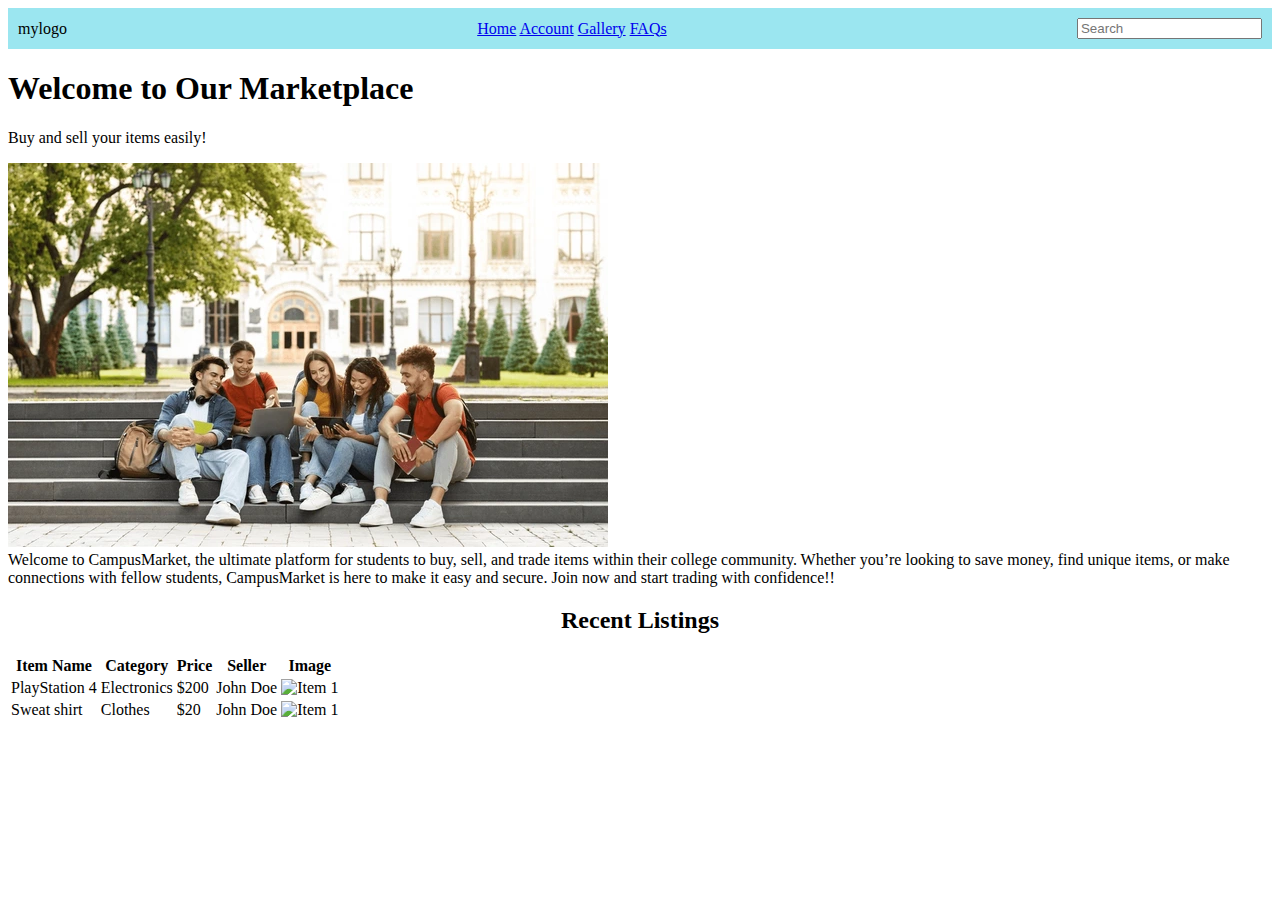
==== index.html @ e4a6d4ba "Switch file location" ====
<!DOCTYPE html>
<html lang="en">
  <head>
    <meta charset="utf-8">
    <title>Campus Market</title>
    <link rel="stylesheet" href="styles.css">
    <meta name="description" content="Discover Campus Market, your trusted platform for buying, selling, and trading items within your college community. Connect, save, and explore today!">
</head>
<body>
  <header>
    <div class="logo">mylogo</div>
    <nav class="navMenu">
     
        <a href="index.html">Home</a>
        <a href="account.html">Account</a>
        <a href="gallery.html">Gallery</a>
        <a href="faqs.html">FAQs</a> 
   </nav>
    <div class="searchBar">  
      <input type="text" placeholder="Search">
    </div>
  </header>
  <section class="banner">
    <h1>Welcome to Our Marketplace</h1>
    <p>Buy and sell your items easily!</p>
    <img src="student.jpg" alt="Featured Items">
  </section>
  <div class="description">

Welcome to CampusMarket, the ultimate platform for 
  students to buy, sell, and trade items within their
   college community. Whether you’re looking to save money,
    find unique items, or make connections with fellow 
  students, CampusMarket is here to make it easy and secure. Join now and start trading with confidence!!
  </div>

 
  <section class="recent-listings">
    <h2>Recent Listings</h2>
    <table>
      <tr>
        <th>Item Name</th>
        <th>Category</th>
        <th>Price</th>
        <th>Seller</th>
        <th>Image</th>
      </tr>
      <tr>
        <td>PlayStation 4</td>
        <td>Electronics</td>
        <td>$200</td>
        <td>John Doe</td>
        <td><img src="sample1.jpg" alt="Item 1"></td>
      </tr>
    <tr>
      <td>Sweat shirt</td>
      <td>Clothes</td>
      <td>$20</td>
      <td>John Doe</td>
      <td><img src="sample1.jpg" alt="Item 1"></td>
    </tr>
    </table>
  </section>
</body>
</html>
---- styles.css ----
header {
  display: flex; 
  align-items: center;
  justify-content: space-between; 
  padding: 10px; 
  background-color: #9be6f0; 
}

.logo {
 text-align: left;
}


.search-bar {
  margin-left: auto; 
}

.account {
 
  font-family: Arial;
  background-color: #f0f2f5;
  align-items: center;
  height: 100vh;
  justify-content: center;
    align-items: center;
}

.login-container {
  display: flex;
  width: 100%;
  max-width: 400px;
  padding: 20px;
  background-color: #94c2ec;
  border-radius: 10px;
  align-items: center;
  justify-content: center;
}


.login-box {
  width: 100%;
  padding: 20px;
}

h2 {
  text-align: center;
  margin-bottom: 20px;
}

.input-box {
  margin-bottom: 15px;
}

.input-box label {
  display: block;
  margin-bottom: 5px;
  font-size: 14px;
  color: #333;
}

.login-button button {
  width: 100%;
  padding: 10px;
  background-color: #4a90e2;
  color: #fff;
  font-size: 16px;
  border: none;
  border-radius: 5px;
  cursor: pointer;
}

.login-button button:hover {
  background-color: #357abd;
}
.signup-container {
  width: 100%;
  max-width: 450px;
  padding: 20px;
  background-color: #fff;
  border-radius: 10px;
  box-shadow: 0px 4px 8px rgba(0, 0, 0, 0.1);
}

.signup-box {
  width: 100%;
  padding: 20px;
}

h2 {
  text-align: center;
  margin-bottom: 20px;
}

.input-box {
  margin-bottom: 15px;
}

.input-box label {
  display: block;
  margin-bottom: 5px;
  font-size: 14px;
  color: #333;
}

.input-box input {
  width: 100%;
  padding: 10px;
  font-size: 16px;
  border: 1px solid #ccc;
  border-radius: 5px;
  outline: none;
}

.input-box input:focus {
  border-color: #4a90e2;
}

.signup-button {
  margin-top: 20px;
}

.signup-button button {
  width: 100%;
  padding: 10px;
  background-color: #4a90e2;
  color: #fff;
  font-size: 16px;
  border: none;
  border-radius: 5px;
  cursor: pointer;
}

.signup-button button:hover {
  background-color: #357abd;
}

.login-link {
  text-align: center;
  margin-top: 15px;
}

.login-link a {
  color: #4a90e2;
  text-decoration: none;
}

.login-link a:hover {
  text-decoration: underline;
}

.gallery {
  display: grid;
  grid-template-columns: repeat(auto-fit, minmax(200px, 1fr));
  gap: 20px;
  padding: 20px;
}

.gallery-item {
  border: 1px solid #ccc;
  border-radius: 10px;
  padding: 10px;
  text-align: center;
}

.gallery-item img {
  width: 100%;
  height: auto;
  border-radius: 5px;
}
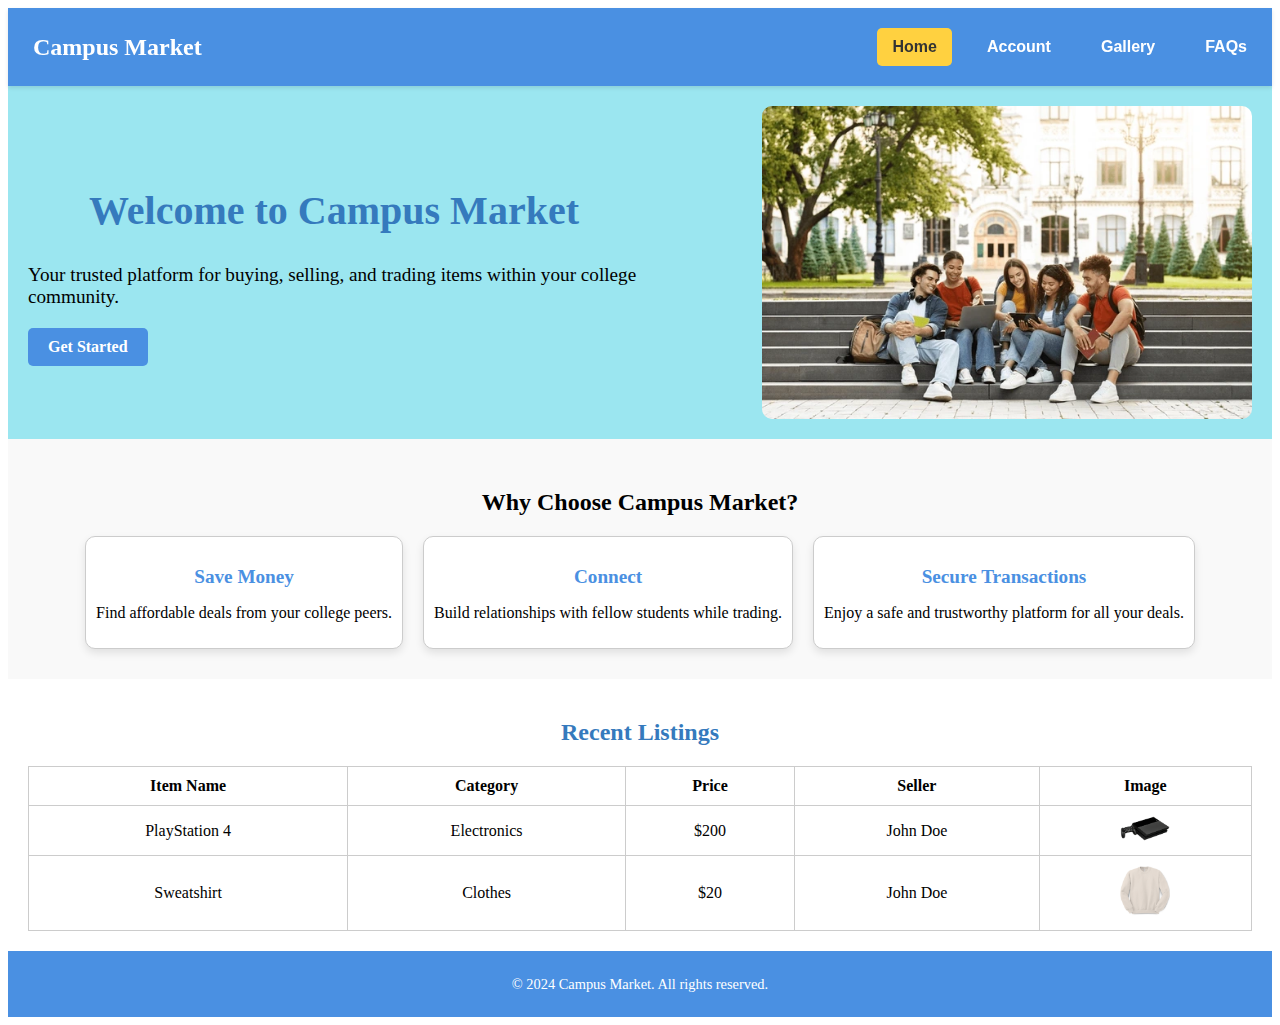
==== commit 1a4d8e57: "put the files in the base" ====
--- a/index.html
+++ b/index.html
@@ -5,61 +5,74 @@
     <title>Campus Market</title>
     <link rel="stylesheet" href="styles.css">
     <meta name="description" content="Discover Campus Market, your trusted platform for buying, selling, and trading items within your college community. Connect, save, and explore today!">
-</head>
-<body>
-  <header>
-    <div class="logo">mylogo</div>
-    <nav class="navMenu">
-     
-        <a href="index.html">Home</a>
+  </head>
+  <body>
+    <header>
+      <div class="logo">Campus Market</div>
+      <nav class="navMenu">
+        <a href="index.html" class="active">Home</a>
         <a href="account.html">Account</a>
         <a href="gallery.html">Gallery</a>
-        <a href="faqs.html">FAQs</a> 
-   </nav>
-    <div class="searchBar">  
-      <input type="text" placeholder="Search">
-    </div>
-  </header>
-  <section class="banner">
-    <h1>Welcome to Our Marketplace</h1>
-    <p>Buy and sell your items easily!</p>
-    <img src="student.jpg" alt="Featured Items">
-  </section>
-  <div class="description">
+        <a href="faqs.html">FAQs</a>
+      </nav>
+    </header>
 
-Welcome to CampusMarket, the ultimate platform for 
-  students to buy, sell, and trade items within their
-   college community. Whether you’re looking to save money,
-    find unique items, or make connections with fellow 
-  students, CampusMarket is here to make it easy and secure. Join now and start trading with confidence!!
-  </div>
+    <section class="hero-section">
+      <div class="hero-content">
+        <h1>Welcome to Campus Market</h1>
+        <p>Your trusted platform for buying, selling, and trading items within your college community.</p>
+        <a href="signup.html" class="hero-btn">Get Started</a>
+      </div>
+      <img src="student.jpg" alt="Featured Items" class="hero-image">
+    </section>
 
- 
-  <section class="recent-listings">
-    <h2>Recent Listings</h2>
-    <table>
-      <tr>
-        <th>Item Name</th>
-        <th>Category</th>
-        <th>Price</th>
-        <th>Seller</th>
-        <th>Image</th>
-      </tr>
-      <tr>
-        <td>PlayStation 4</td>
-        <td>Electronics</td>
-        <td>$200</td>
-        <td>John Doe</td>
-        <td><img src="sample1.jpg" alt="Item 1"></td>
-      </tr>
-    <tr>
-      <td>Sweat shirt</td>
-      <td>Clothes</td>
-      <td>$20</td>
-      <td>John Doe</td>
-      <td><img src="sample1.jpg" alt="Item 1"></td>
-    </tr>
-    </table>
-  </section>
-</body>
+    <section class="features-section">
+      <h2>Why Choose Campus Market?</h2>
+      <div class="features-container">
+        <div class="feature">
+          <h3>Save Money</h3>
+          <p>Find affordable deals from your college peers.</p>
+        </div>
+        <div class="feature">
+          <h3>Connect</h3>
+          <p>Build relationships with fellow students while trading.</p>
+        </div>
+        <div class="feature">
+          <h3>Secure Transactions</h3>
+          <p>Enjoy a safe and trustworthy platform for all your deals.</p>
+        </div>
+      </div>
+    </section>
+
+    <section class="recent-listings">
+      <h2>Recent Listings</h2>
+      <table>
+        <tr>
+          <th>Item Name</th>
+          <th>Category</th>
+          <th>Price</th>
+          <th>Seller</th>
+          <th>Image</th>
+        </tr>
+        <tr>
+          <td>PlayStation 4</td>
+          <td>Electronics</td>
+          <td>$200</td>
+          <td>John Doe</td>
+          <td><img src="PS 4.png" alt="Item 1"></td>
+        </tr>
+        <tr>
+          <td>Sweatshirt</td>
+          <td>Clothes</td>
+          <td>$20</td>
+          <td>John Doe</td>
+          <td><img src="sweatshirt.jpg" alt="Item 2"></td>
+        </tr>
+      </table>
+    </section>
+    
+    <footer>
+      <p>&copy; 2024 Campus Market. All rights reserved.</p>
+    </footer>
+  </body>
 </html>
--- a/styles.css
+++ b/styles.css
@@ -15,6 +15,53 @@
   margin-left: auto; 
 }
 
+.navMenu {
+  display: flex;
+  gap: 20px;
+  justify-content: center;
+  background-color: #4a90e2;
+  padding: 10px 0;
+  list-style: none;
+  margin: 0;
+}
+
+.navMenu a {
+  text-decoration: none;
+  font-family: Arial, sans-serif;
+  font-weight: bold;
+  color: #fff;
+  padding: 10px 15px;
+  border-radius: 5px;
+  transition: all 0.3s ease;
+}
+
+.navMenu a:hover {
+  background-color: #357abd;
+  color: #fff;
+  box-shadow: 0 4px 8px rgba(0, 0, 0, 0.2);
+}
+
+.navMenu a.active {
+  background-color: #FFD140;
+  color: #333;
+  border-radius: 5px;
+}
+
+header {
+  position: sticky;
+  top: 0;
+  z-index: 1000;
+  background-color: #4a90e2;
+  box-shadow: 0 2px 4px rgba(0, 0, 0, 0.1);
+}
+
+.logo {
+  font-size: 1.5em;
+  font-weight: bold;
+  color: #fff;
+  margin-right: auto;
+  padding-left: 15px;
+}
 .account {
  
   font-family: Arial;
@@ -167,3 +214,163 @@
   height: auto;
   border-radius: 5px;
 }
+
+main {
+  padding: 20px;
+  background-color: #f9f9f9;
+  font-family: Arial, sans-serif;
+  color: #333;
+}
+
+h1 {
+  text-align: center;
+  margin-bottom: 30px;
+  color: #4a90e2;
+}
+
+.faq {
+  max-width: 800px;
+  margin: 0 auto;
+}
+
+.faq h2 {
+  margin-top: 20px;
+  color: #357abd;
+  font-size: 1.5em;
+  border-bottom: 2px solid #9be6f0;
+  padding-bottom: 5px;
+}
+
+details {
+  margin-bottom: 15px;
+  border: 1px solid #ccc;
+  border-radius: 5px;
+  background-color: #fff;
+  padding: 10px;
+}
+
+details summary {
+  font-size: 1.1em;
+  font-weight: bold;
+  cursor: pointer;
+  color: #4a90e2;
+}
+
+details summary:hover {
+  text-decoration: underline;
+}
+
+details p {
+  margin: 10px 0 0 0;
+  font-size: 1em;
+  line-height: 1.5;
+  color: #333;
+}
+/* Hero Section */
+.hero-section {
+  display: flex;
+  align-items: center;
+  justify-content: space-between;
+  padding: 20px;
+  background-color: #9be6f0;
+}
+
+.hero-content {
+  max-width: 50%;
+}
+
+.hero-content h1 {
+  font-size: 2.5em;
+  color: #357abd;
+}
+
+.hero-content p {
+  margin: 10px 0 20px;
+  font-size: 1.2em;
+}
+
+.hero-btn {
+  display: inline-block;
+  padding: 10px 20px;
+  background-color: #4a90e2;
+  color: #fff;
+  text-decoration: none;
+  border-radius: 5px;
+  font-weight: bold;
+  transition: background-color 0.3s ease;
+}
+
+.hero-btn:hover {
+  background-color: #357abd;
+}
+
+.hero-image {
+  max-width: 40%;
+  border-radius: 10px;
+}
+
+/* Features Section */
+.features-section {
+  text-align: center;
+  padding: 30px 10px;
+  background-color: #f9f9f9;
+}
+
+.features-container {
+  display: flex;
+  justify-content: center;
+  gap: 20px;
+  margin-top: 20px;
+}
+
+.feature {
+  padding: 10px;
+  background-color: #fff;
+  border: 1px solid #ccc;
+  border-radius: 10px;
+  box-shadow: 0 4px 8px rgba(0, 0, 0, 0.1);
+}
+
+.feature h3 {
+  color: #4a90e2;
+  font-size: 1.2em;
+  margin-bottom: 10px;
+}
+
+/* Recent Listings */
+.recent-listings {
+  padding: 20px;
+  background-color: #fff;
+}
+
+.recent-listings h2 {
+  text-align: center;
+  margin-bottom: 20px;
+  color: #357abd;
+}
+
+.recent-listings table {
+  width: 100%;
+  border-collapse: collapse;
+  margin: 0 auto;
+}
+
+.recent-listings th, .recent-listings td {
+  padding: 10px;
+  text-align: center;
+  border: 1px solid #ccc;
+}
+
+.recent-listings img {
+  width: 50px;
+  height: auto;
+  border-radius: 5px;
+}
+
+footer {
+  text-align: center;
+  padding: 10px 0;
+  background-color: #4a90e2;
+  color: #fff;
+  font-size: 0.9em;
+}
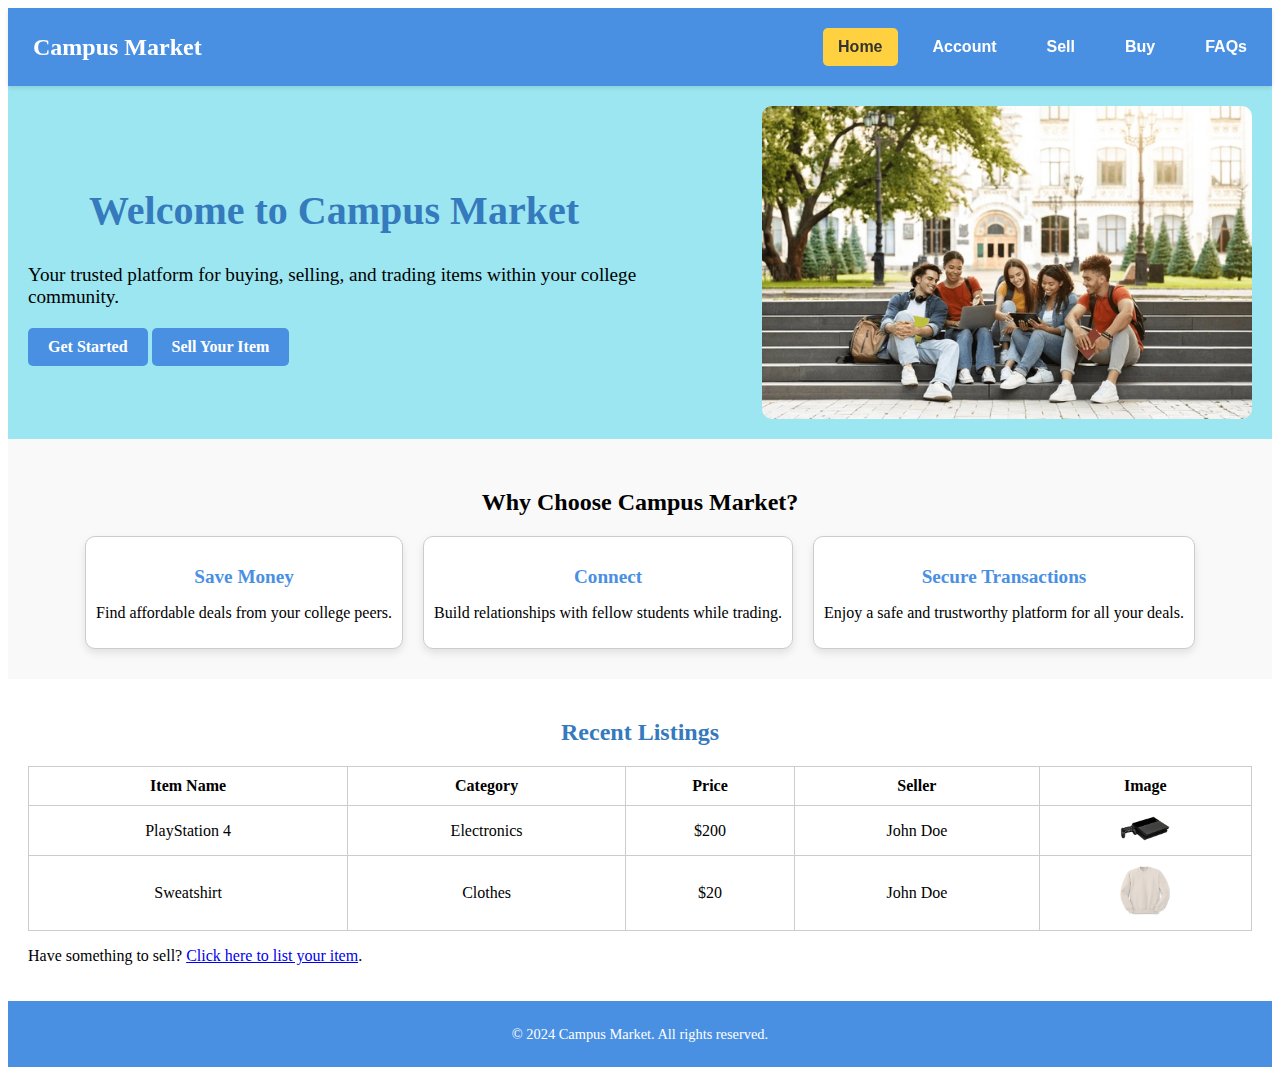
==== commit 8c357a3b: "Made some changes" ====
--- a/index.html
+++ b/index.html
@@ -12,7 +12,8 @@
       <nav class="navMenu">
         <a href="index.html" class="active">Home</a>
         <a href="account.html">Account</a>
-        <a href="gallery.html">Gallery</a>
+        <a href="sell.html" >Sell</a>
+        <a href="gallery.html">Buy</a>
         <a href="faqs.html">FAQs</a>
       </nav>
     </header>
@@ -21,7 +22,10 @@
       <div class="hero-content">
         <h1>Welcome to Campus Market</h1>
         <p>Your trusted platform for buying, selling, and trading items within your college community.</p>
-        <a href="signup.html" class="hero-btn">Get Started</a>
+        <div class="hero-buttons">
+          <a href="signup.html" class="hero-btn">Get Started</a>
+          <a href="sell.html" class="hero-btn">Sell Your Item</a>
+        </div>
       </div>
       <img src="student.jpg" alt="Featured Items" class="hero-image">
     </section>
@@ -69,6 +73,9 @@
           <td><img src="sweatshirt.jpg" alt="Item 2"></td>
         </tr>
       </table>
+      <div class="sell-link-container">
+        <p>Have something to sell? <a href="sell.html" class="sell-link">Click here to list your item</a>.</p>
+      </div>
     </section>
     
     <footer>
--- a/styles.css
+++ b/styles.css
@@ -374,3 +374,19 @@
   color: #fff;
   font-size: 0.9em;
 }
+.item-list {
+  display: grid;
+  grid-template-columns: repeat(auto-fit, minmax(200px, 1fr));
+  gap: 20px;
+}
+
+.item img {
+  width: 100%;
+  border-radius: 10px;
+}
+
+.item p {
+  text-align: center;
+  margin-top: 5px;
+  font-weight: bold;
+}
